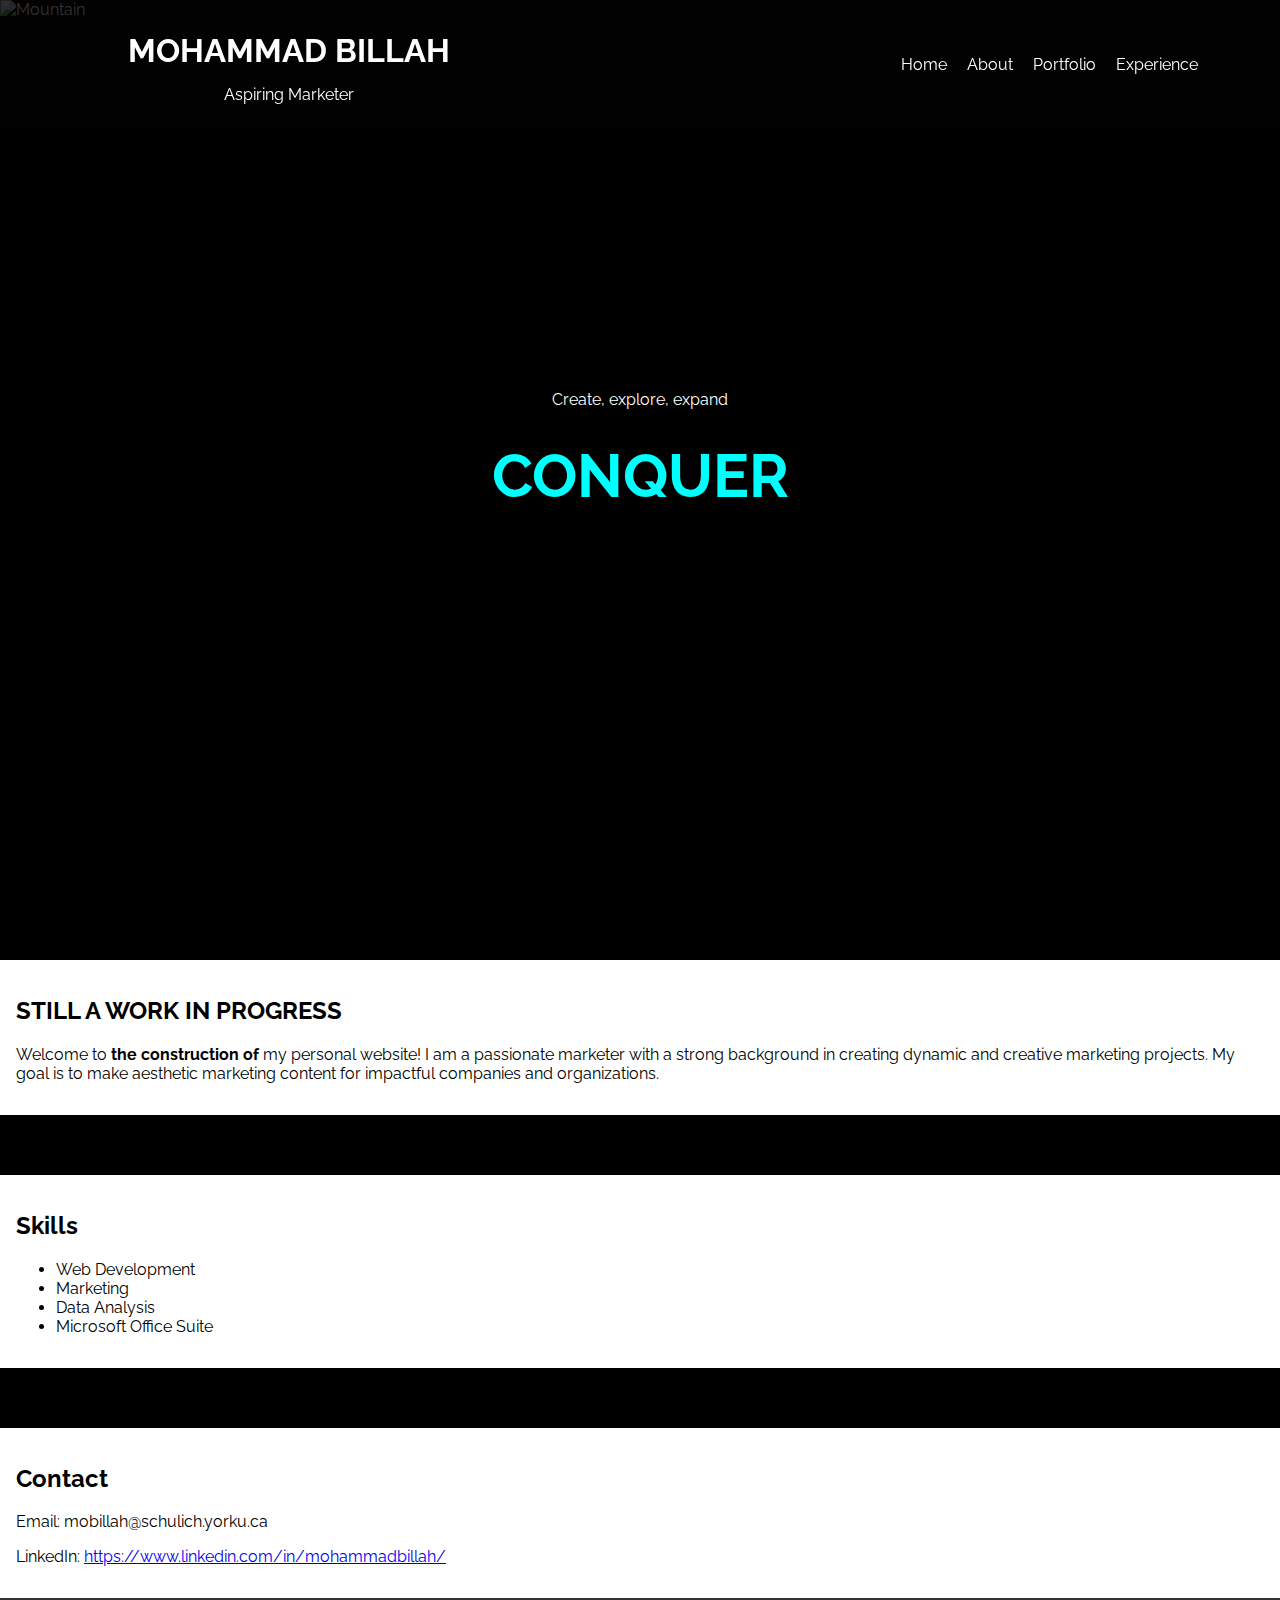
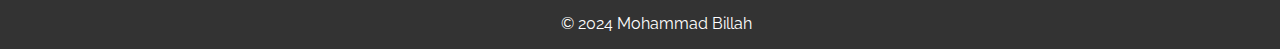
==== index.html @ 964cc2e4 "again" ====
<!DOCTYPE html>
<html lang="en">
<head>
    <link href='https://fonts.googleapis.com/css?family=Raleway' rel='stylesheet'>
    <link href='https://fonts.googleapis.com/css?family=Raleway:bold' rel='stylesheet'>
    <meta charset="UTF-8">
    <meta name="viewport" content="width=device-width, initial-scale=1.0">
    <title> Mohammad's Personal Site</title>
    <style>

        body {
            font-family: 'Raleway', sans-serif;
            margin: 0;
            background-color: #000;
            color: #fff; /* Default text color */
            max-width: 100%;
            overflow-x: hidden;
        }

        header {
            position: fixed;
            top: 0;
            width: 100%;
            background-color: rgba(1, 1, 1, 0.622);
            padding: 1em;
            text-align: center; /* Centered text for all header elements */
            z-index: 10;
        }
        
        .image-section {
        margin-top: 0%; /* Adjust the top margin to push the image section down */
        }

        @media screen and (max-width: 600px) {
            header {
                padding: 0.5em; /* Reduce padding on smaller screens */
            }

            .image-section {
                margin-top: 200px; /* Increase top margin for mobile */
                max-width: 100%;
                overflow-x: hidden;
            }
        }

        @media screen and (orientation: landscape) and (max-height: 600px) {
            header {
                padding: 0.3em; /* Reduce padding for landscape orientation */
                font-size: 80%; /* Adjust font size for smaller headers */
            }

            .image-section {
                margin-top: 100px; /* Adjust top margin for landscape orientation */
                height: 50vh; /* Reduce height in landscape mode */
                max-width: 100%;
                overflow-x: hidden;
            }

            .nav ul {
                flex-direction: row; /* Keep navigation horizontal */
                justify-content: space-around; /* Distribute space evenly */
            }

            .nav a {
                margin: 0 5px; /* Adjust margin for nav items */
            }

            section {
                margin-top: 40px; /* Adjust top margin for sections */
                padding: 0.5em; /* Reduce padding */
            }

            footer {
                position: relative; /* Adjust footer position */
            }
        }

        header h1, header p {
            margin: 0.5em 0; /* Uniform margin for header elements */
        }

        .nav ul {
            list-style: none;
            padding: 0;
            display: flex;
            justify-content: center;
            margin-top: 1em;
        }

        .nav a {
            text-decoration: none;
            color: #fff;
            margin: 0 10px; /* Uniform spacing for nav items */
        }

        .image-section {
            position: relative;
            height: 50vh;
            overflow: hidden;
        }

        .image-section img {
            width: 100%;
            height: 100%;
            object-fit: cover;
        }

        .overlay {
            position: absolute;
            top: 0;
            width: 100%;
            height: 100%;
            background: rgba(0, 0, 0, 0.5);
            display: flex;
            flex-direction: column;
            justify-content: center;
            align-items: center;
            text-align: center;
            z-index: 5;
        }

        #grow {
            height: 0%;
            font-size: 60px;
            color: aqua;
        }

        section {
            padding: 1em;
            background-color: #fff;
            color: #000; /* Text color for sections */
            box-shadow: 0 0 10px rgba(0, 0, 0, 0.1);
            margin-top: 60px; /* Adjusted margin */
        }

        footer {
            background-color: #333;
            text-align: center;
            padding: 1em;
            position: flex;
            bottom: 0;
            width: 100%;
        }

        @media (min-width: 601px) {
            header {
                display: flex;
                justify-content: space-between;
                align-items: center;
                padding: 1em 8em;
            }

            .nav ul {
                margin-right: 200px;
            }

            .image-section {
                height: 100vh;
            }
        }
    </style>
</head>
<body>

    <header>
        <div>
            <h1>MOHAMMAD BILLAH</h1>
            <p>Aspiring Marketer</p>
        </div>
        <nav class="nav">
            <ul>
                <li><a href="#">Home</a></li>
                <li><a href="./Pages/about.html">About</a></li>
                <li><a href="#">Portfolio</a></li>
                <li><a href="#">Experience</a></li>
            </ul>
        </nav>
    </header>

    <div class="image-section">
        <img src="./Public/mountain.gif" alt="Mountain">
        <div class="overlay">
            <p>Create, explore, expand</p>
            <p><strong id="grow">CONQUER</strong></p>
        </div>
    </div>

    <section>
        <h2>STILL A WORK IN PROGRESS</h2>
        <p>
            Welcome to <strong> the construction of </strong> my personal website! I am a passionate marketer with a strong
            background in creating dynamic and creative marketing projects. My goal is to make aesthetic marketing content
            for impactful companies and organizations. 
        </p>
    </section>

    <section>
        <h2>Skills</h2>
        <ul>
            <li>Web Development</li>
            <li>Marketing</li>
            <li>Data Analysis</li>
            <li>Microsoft Office Suite</li>
        </ul>
    </section>

    <section>
        <h2>Contact</h2>
        <p>Email: mobillah@schulich.yorku.ca</p>
        <p>LinkedIn: <a href="https://www.linkedin.com/in/mohammadbillah/" target="_blank">https://www.linkedin.com/in/mohammadbillah/</a></p>
    </section>

    <footer>
        &copy; 2024 Mohammad Billah
    </footer>

</body>
</html>
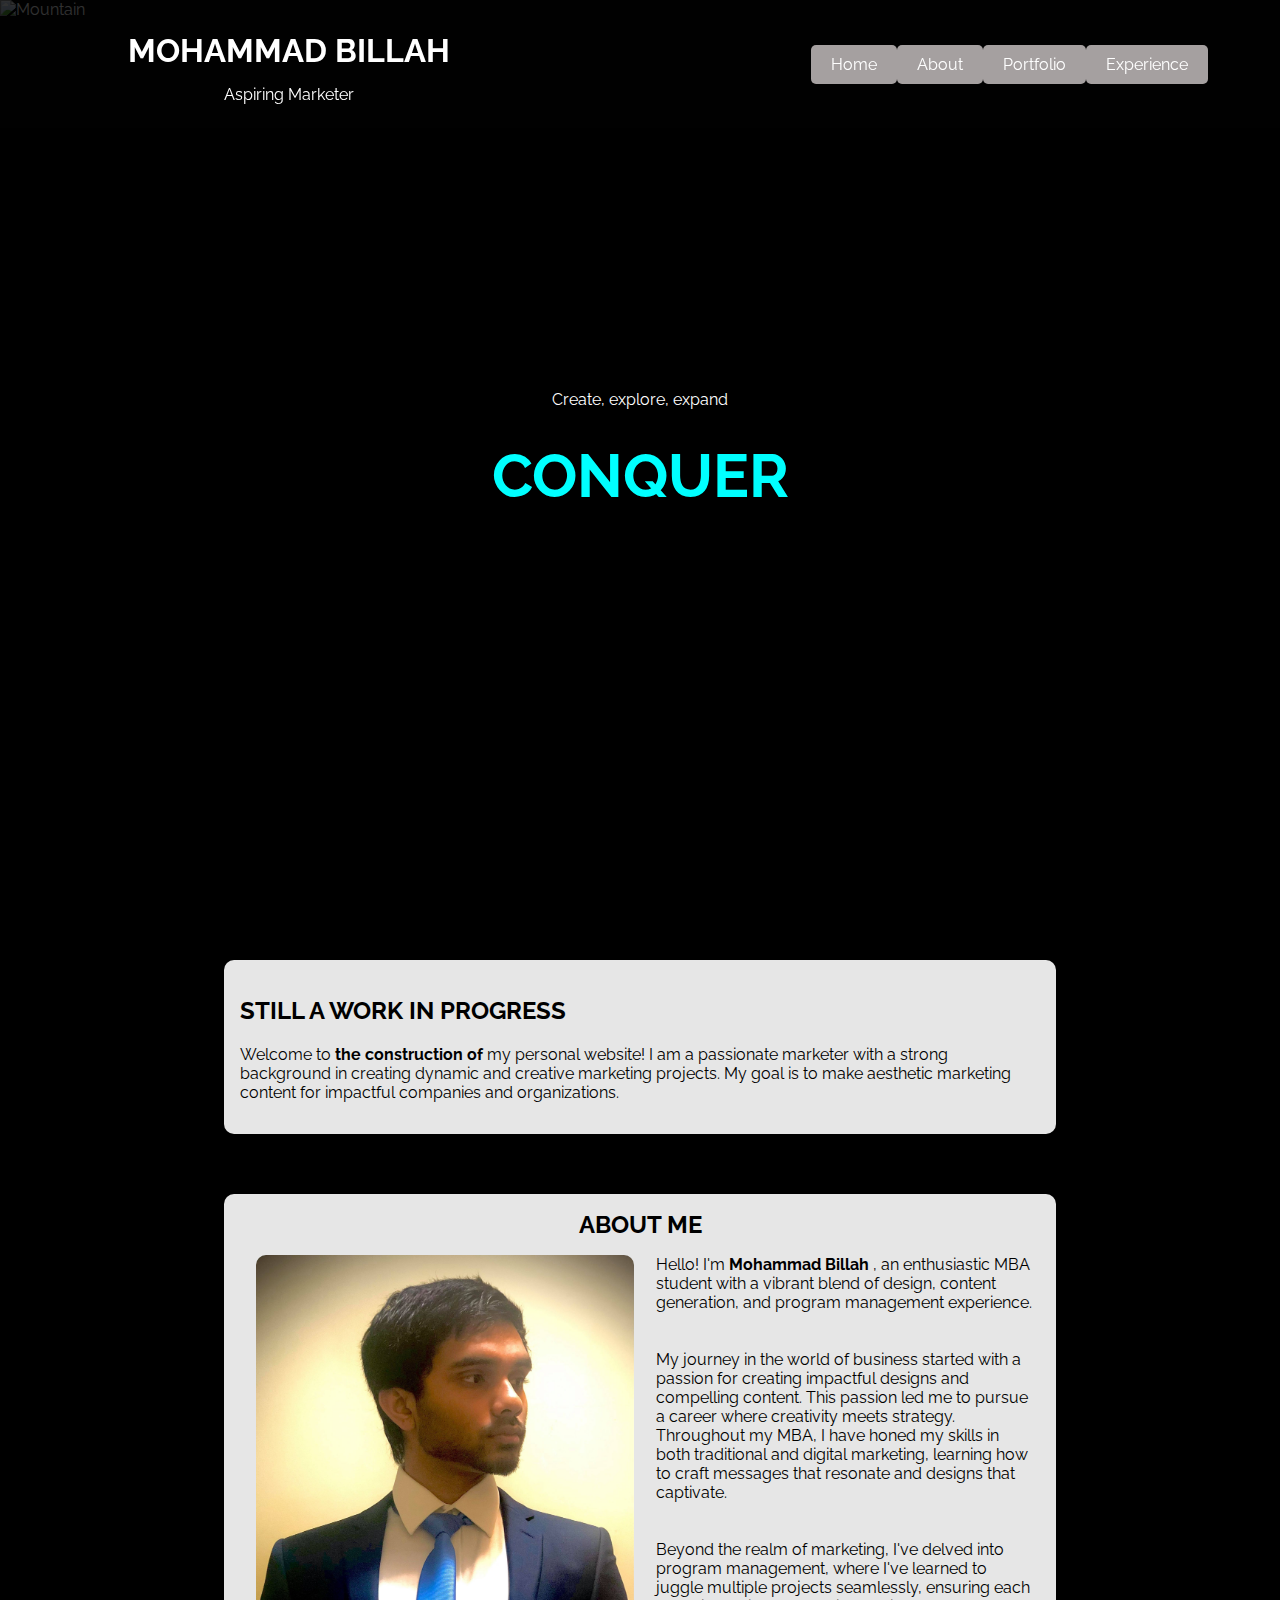
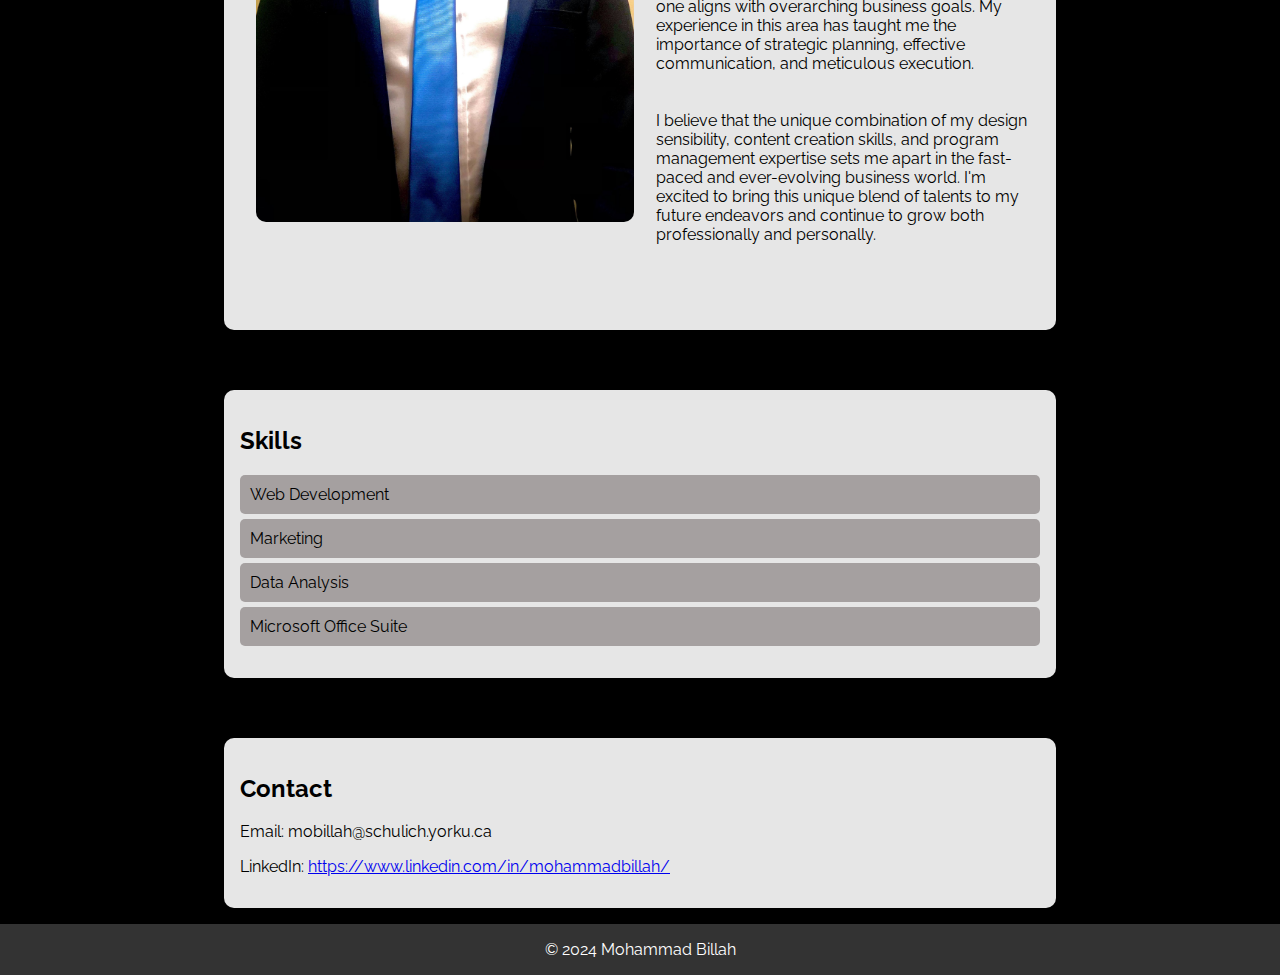
==== commit 64acd621: "New Update to Website" ====
--- a/index.html
+++ b/index.html
@@ -3,6 +3,7 @@
 <head>
     <link href='https://fonts.googleapis.com/css?family=Raleway' rel='stylesheet'>
     <link href='https://fonts.googleapis.com/css?family=Raleway:bold' rel='stylesheet'>
+    <link href="https://fonts.googleapis.com/css?family=Open+Sans:400,700&display=swap" rel="stylesheet">
     <meta charset="UTF-8">
     <meta name="viewport" content="width=device-width, initial-scale=1.0">
     <title> Mohammad's Personal Site</title>
@@ -17,6 +18,12 @@
             overflow-x: hidden;
         }
 
+
+
+        p, li, a, /* other text elements */ {
+            font-family: 'Open Sans', sans-serif;
+        }
+
         header {
             position: fixed;
             top: 0;
@@ -31,9 +38,112 @@
         margin-top: 0%; /* Adjust the top margin to push the image section down */
         }
 
+        section {
+            padding: 1em;
+            background-color: #fff;
+            color: #333;
+            box-shadow: 0 0 10px rgba(0, 0, 0, 0.1);
+            margin: 1em auto;
+            max-width: 800px;
+            border-radius: 10px; 
+        }
+
+        .work-in-progress .content-wrapper {
+            display: flex;
+            justify-content: space-between;
+            align-items: start;
+            flex-wrap: wrap;
+        }
+
+        .image-block, .text-block {
+            flex: 1;
+            margin: 10px;
+            padding: 1em;
+            box-sizing: border-box;
+        }
+
+        .image-block img {
+            max-width: 100%;
+            height: auto;
+            border-radius: 10px;
+        }
+
+        ul {
+            list-style-type: none;
+            padding: 0;
+            align-items: center;
+        }
+
+        ul li {
+            background-color: #a5a0a0;
+            margin: 5px 0;
+            padding: 10px;
+            border-radius: 5px;
+        }
+
+
+        .work-in-progress {
+            text-align: center;
+            margin-top: 60px;
+        }
+
+        .content {
+            text-align: left;
+            margin-top: 0;
+            font-size: px;
+        }
+
+        .section-title {
+            margin: 0px 0px 0px 0px;
+            margin-bottom: 0px;
+            color: #000;
+        }
+
+
+
+        .content-wrapper {
+            display: flex;
+            justify-content: space-around;
+            align-items: center;
+            flex-wrap: wrap; /* Allows content to stack on smaller screens */
+        }
+
+        .image-block, .text-block {
+            flex: 1; /* Each block takes equal width */
+            margin: 0px -10px 0px 0px;
+            padding: 1em;
+            box-sizing: border-box;
+        }
+
+        .image-block img {
+            max-width: 100%; /* Ensures image scales down */
+            height: auto;
+        }
+
         @media screen and (max-width: 600px) {
+            .image-block, .text-block {
+                width: 100%; /* Full width for smaller screens */
+                flex-basis: auto; /* Override flex property for stacking */
+            }
+        }
+
+
+        @media screen and (max-width: 600px) {
+            max-width: 100%;
+            overflow-x: hidden;
+            
+            html,body {
+                width: 100%;
+                height: 100%;
+                margin-right: 0px;
+                padding: 0px;
+                overflow-x: hidden; 
+            }
+
             header {
                 padding: 0.5em; /* Reduce padding on smaller screens */
+                max-width: 100%;
+                overflow-x: hidden;
             }
 
             .image-section {
@@ -44,9 +154,12 @@
         }
 
         @media screen and (orientation: landscape) and (max-height: 600px) {
+
             header {
                 padding: 0.3em; /* Reduce padding for landscape orientation */
                 font-size: 80%; /* Adjust font size for smaller headers */
+                max-width: 100%;
+                overflow-x: hidden;
             }
 
             .image-section {
@@ -72,6 +185,7 @@
 
             footer {
                 position: relative; /* Adjust footer position */
+                margin-right: 0px;
             }
         }
 
@@ -102,7 +216,6 @@
         .image-section img {
             width: 100%;
             height: 100%;
-            object-fit: cover;
         }
 
         .overlay {
@@ -139,7 +252,7 @@
             padding: 1em;
             position: flex;
             bottom: 0;
-            width: 100%;
+            width: cover;
         }
 
         @media (min-width: 601px) {
@@ -158,6 +271,43 @@
                 height: 100vh;
             }
         }
+
+        #skills ul li {
+            opacity: 0;
+            transform: translateX(-20px);
+            transition: opacity 0.3s ease, transform 0.3s ease;
+        }
+
+        .background-image-overlay {
+            position: relative;
+            background-image: url(./Public/IMG_0350.jpg); /* Replace with your image path */
+            background-size: cover; /* Cover the entire area */
+            background-position: left; /* Center the image */
+            background-attachment: fixed; /* Optional: creates a parallax effect */
+        }
+
+        section {
+            background-color: rgba(255, 255, 255, 0.9); /* Slightly transparent white background */
+            /* Rest of your section styles */
+        }
+
+
+        <script>
+            document.addEventListener('DOMContentLoaded', function() {
+                const skills = document.querySelectorAll('#skills ul li');
+                let delay = 0;
+                skills.forEach(skill => {
+                    setTimeout(() => {
+                        skill.style.opacity = '1';
+                        skill.style.transform = 'translateX(0)';
+                    }, delay);
+                    delay += 300;
+                });
+            });
+        </script>
+
+
+
     </style>
 </head>
 <body>
@@ -185,30 +335,75 @@
         </div>
     </div>
 
-    <section>
-        <h2>STILL A WORK IN PROGRESS</h2>
-        <p>
-            Welcome to <strong> the construction of </strong> my personal website! I am a passionate marketer with a strong
-            background in creating dynamic and creative marketing projects. My goal is to make aesthetic marketing content
-            for impactful companies and organizations. 
-        </p>
-    </section>
-
-    <section>
-        <h2>Skills</h2>
-        <ul>
-            <li>Web Development</li>
-            <li>Marketing</li>
-            <li>Data Analysis</li>
-            <li>Microsoft Office Suite</li>
-        </ul>
-    </section>
-
-    <section>
-        <h2>Contact</h2>
-        <p>Email: mobillah@schulich.yorku.ca</p>
-        <p>LinkedIn: <a href="https://www.linkedin.com/in/mohammadbillah/" target="_blank">https://www.linkedin.com/in/mohammadbillah/</a></p>
-    </section>
+
+
+    <div class="background-image-overlay">    
+        <!-- STILL A WORK IN PROGRESS Section -->
+        <section>
+            <h2>STILL A WORK IN PROGRESS</h2>
+            <p>
+                Welcome to <strong> the construction of </strong> my personal website! I am a passionate marketer with a strong
+                background in creating dynamic and creative marketing projects. My goal is to make aesthetic marketing content
+                for impactful companies and organizations. 
+            </p>
+        </section>
+
+        <!-- About Me Section -->
+        <section class="work-in-progress">
+            <h2 class="section-title">ABOUT ME</h2>
+            <div class="content-wrapper">
+                <div class="image-block">
+                    <img src="./Public/Suit and Tie.jpg" alt="Mohammad Billah">
+                </div>
+                <div class="text-block">
+                    <!-- Your about me content here -->
+                    <p class="content">
+                        Hello! I'm <strong> Mohammad Billah </strong>, an enthusiastic MBA student with a vibrant blend of design, content generation, and program management experience.<br /> <br /> <br /> 
+                        My journey in the world of business started with a passion for creating impactful designs and compelling content. This passion led me to pursue a career where creativity meets strategy. Throughout my MBA, I have honed my skills in both traditional and digital marketing, learning how to craft messages that resonate and designs that captivate. <br /> <br /> <br /> 
+                        Beyond the realm of marketing, I've delved into program management, where I've learned to juggle multiple projects seamlessly, ensuring each one aligns with overarching business goals. My experience in this area has taught me the importance of strategic planning, effective communication, and meticulous execution. <br /> <br /> <br />
+                        I believe that the unique combination of my design sensibility, content creation skills, and program management expertise sets me apart in the fast-paced and ever-evolving business world. I'm excited to bring this unique blend of talents to my future endeavors and continue to grow both professionally and personally. <br /> <br /> <br />
+                    </p>
+                </div>
+            </div>
+        </section>
+
+    <!--   
+        <section class="work-in-progress">
+            <h2 class="section-title">About Me</h2>
+            <div class="content-wrapper">
+                <div class="image-block">
+                    <img src="./Public/Suit and Tie.jpg" alt="Your Name">
+                </div>
+                <div class="text-block">
+                    <p class="content">
+                        Hello! I'm <strong> Mohammad Billah </strong>, an enthusiastic MBA student with a vibrant blend of design, content generation, and program management experience.<br /> <br /> <br /> 
+                        My journey in the world of business started with a passion for creating impactful designs and compelling content. This passion led me to pursue a career where creativity meets strategy. Throughout my MBA, I have honed my skills in both traditional and digital marketing, learning how to craft messages that resonate and designs that captivate. <br /> <br /> <br /> 
+                        Beyond the realm of marketing, I've delved into program management, where I've learned to juggle multiple projects seamlessly, ensuring each one aligns with overarching business goals. My experience in this area has taught me the importance of strategic planning, effective communication, and meticulous execution. <br /> <br /> <br />
+                        I believe that the unique combination of my design sensibility, content creation skills, and program management expertise sets me apart in the fast-paced and ever-evolving business world. I'm excited to bring this unique blend of talents to my future endeavors and continue to grow both professionally and personally. <br /> <br /> <br />
+                    </p>
+                    <!-- Add more content as needed 
+                </div>
+            </div>
+        </section>
+    -->  
+
+        <section>
+            <h2>Skills</h2>
+            <ul>
+                <li>Web Development</li>
+                <li>Marketing</li>
+                <li>Data Analysis</li>
+                <li>Microsoft Office Suite</li>
+            </ul>
+        </section>
+
+        <section>
+            <h2>Contact</h2>
+            <p>Email: mobillah@schulich.yorku.ca</p>
+            <p>LinkedIn: <a href="https://www.linkedin.com/in/mohammadbillah/" target="_blank">https://www.linkedin.com/in/mohammadbillah/</a></p>
+        </section>
+
+    </div>
 
     <footer>
         &copy; 2024 Mohammad Billah
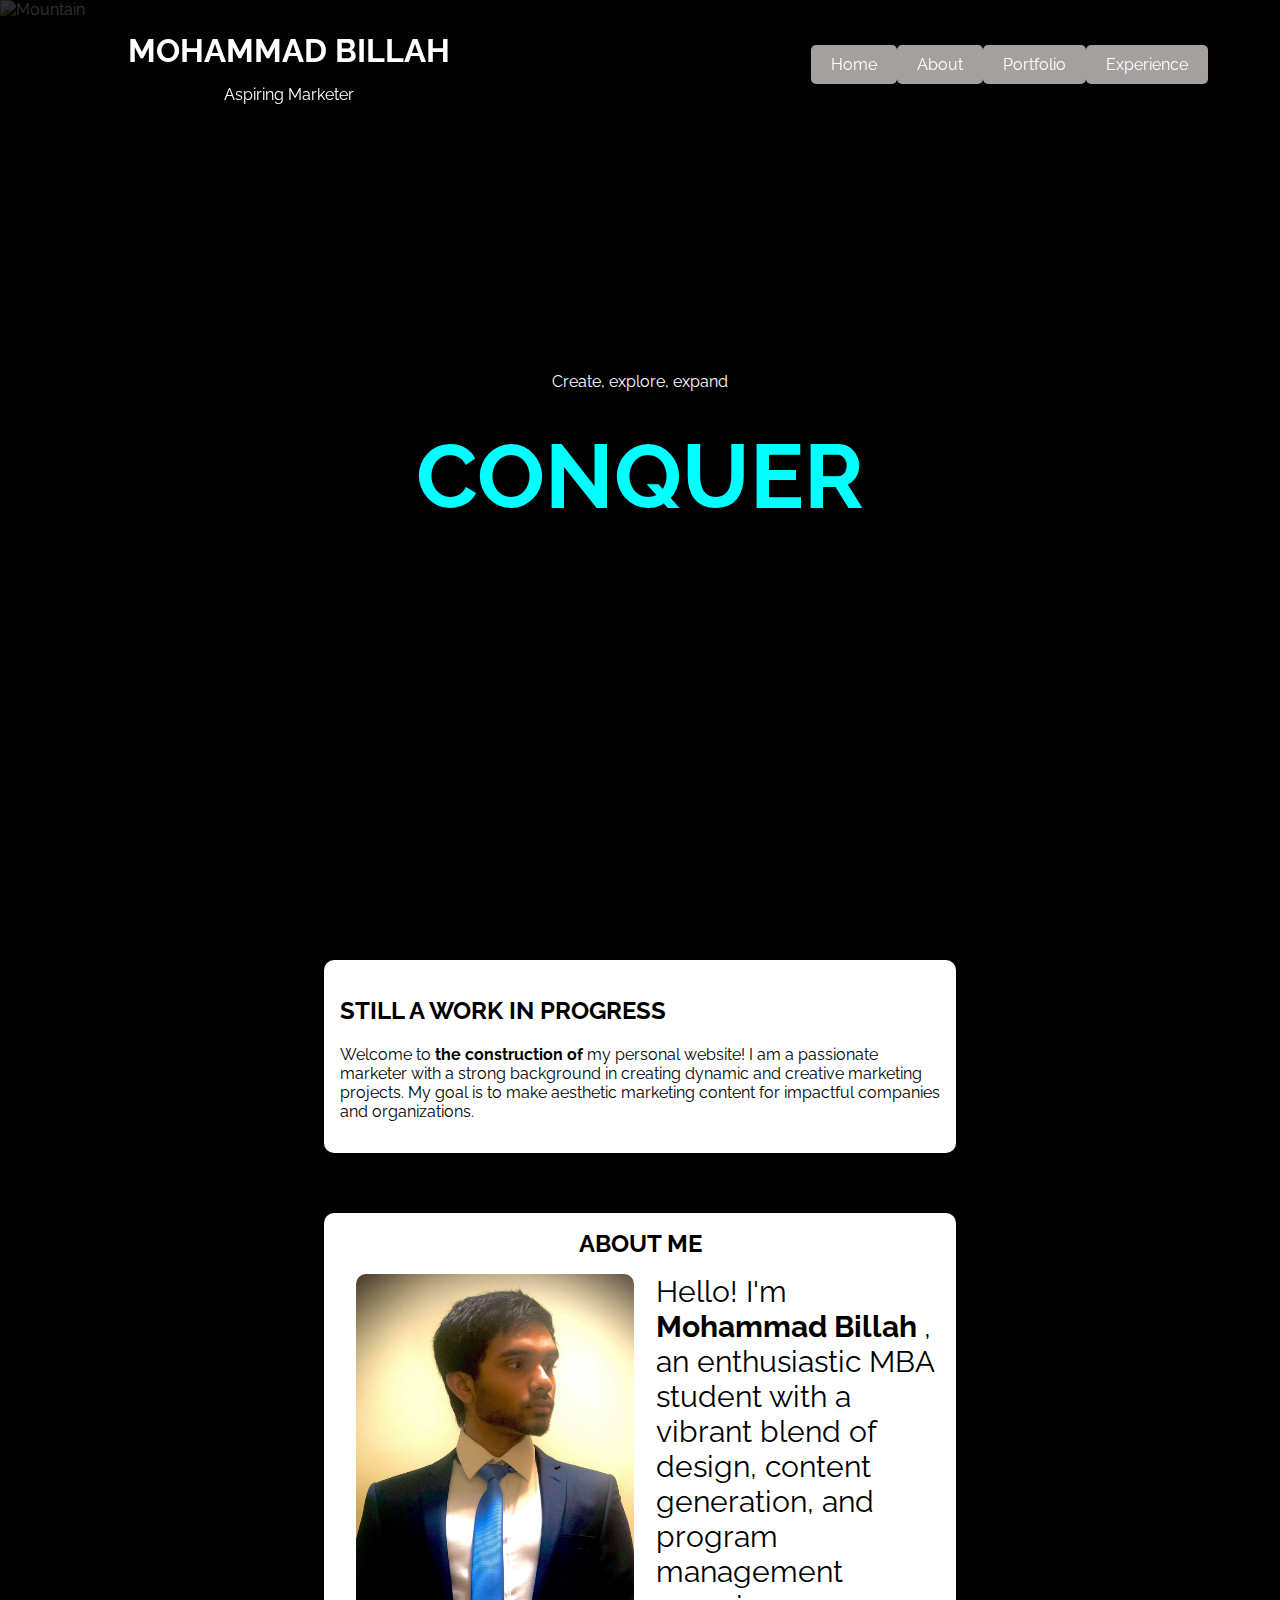
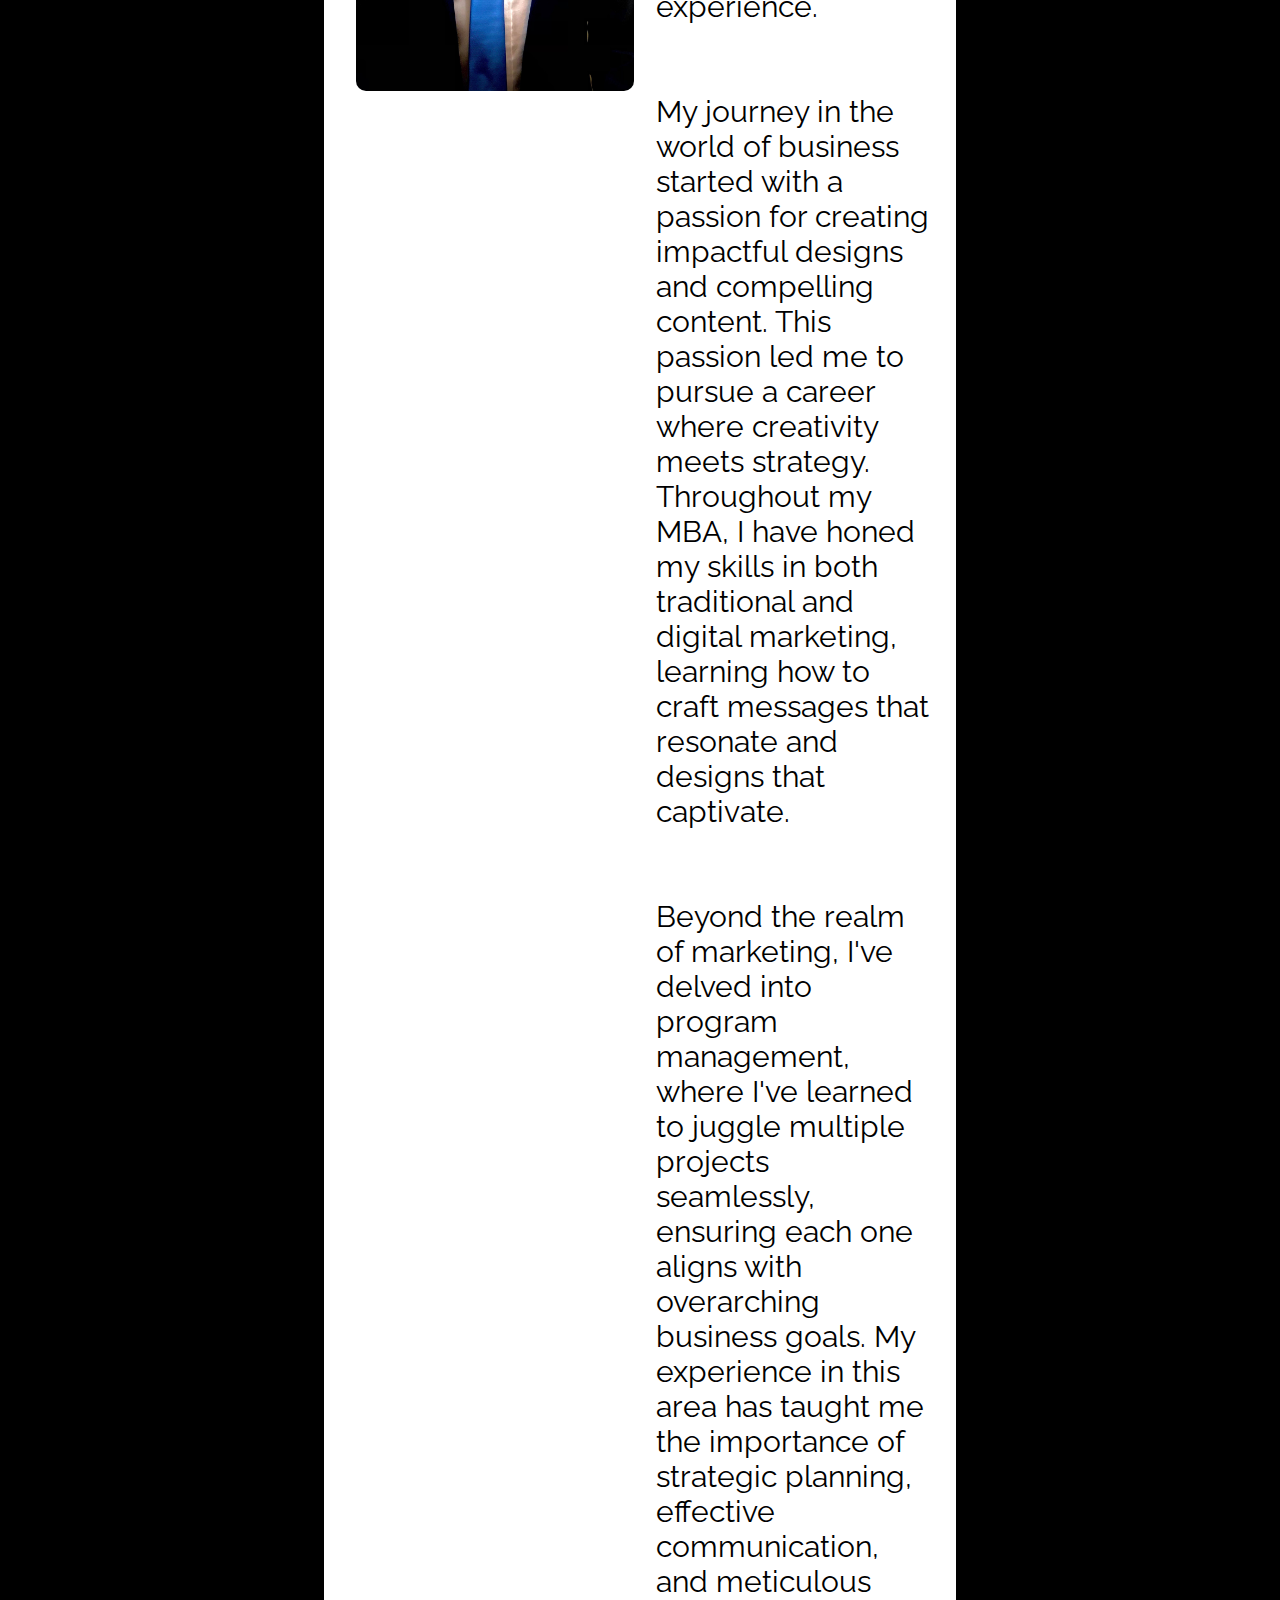
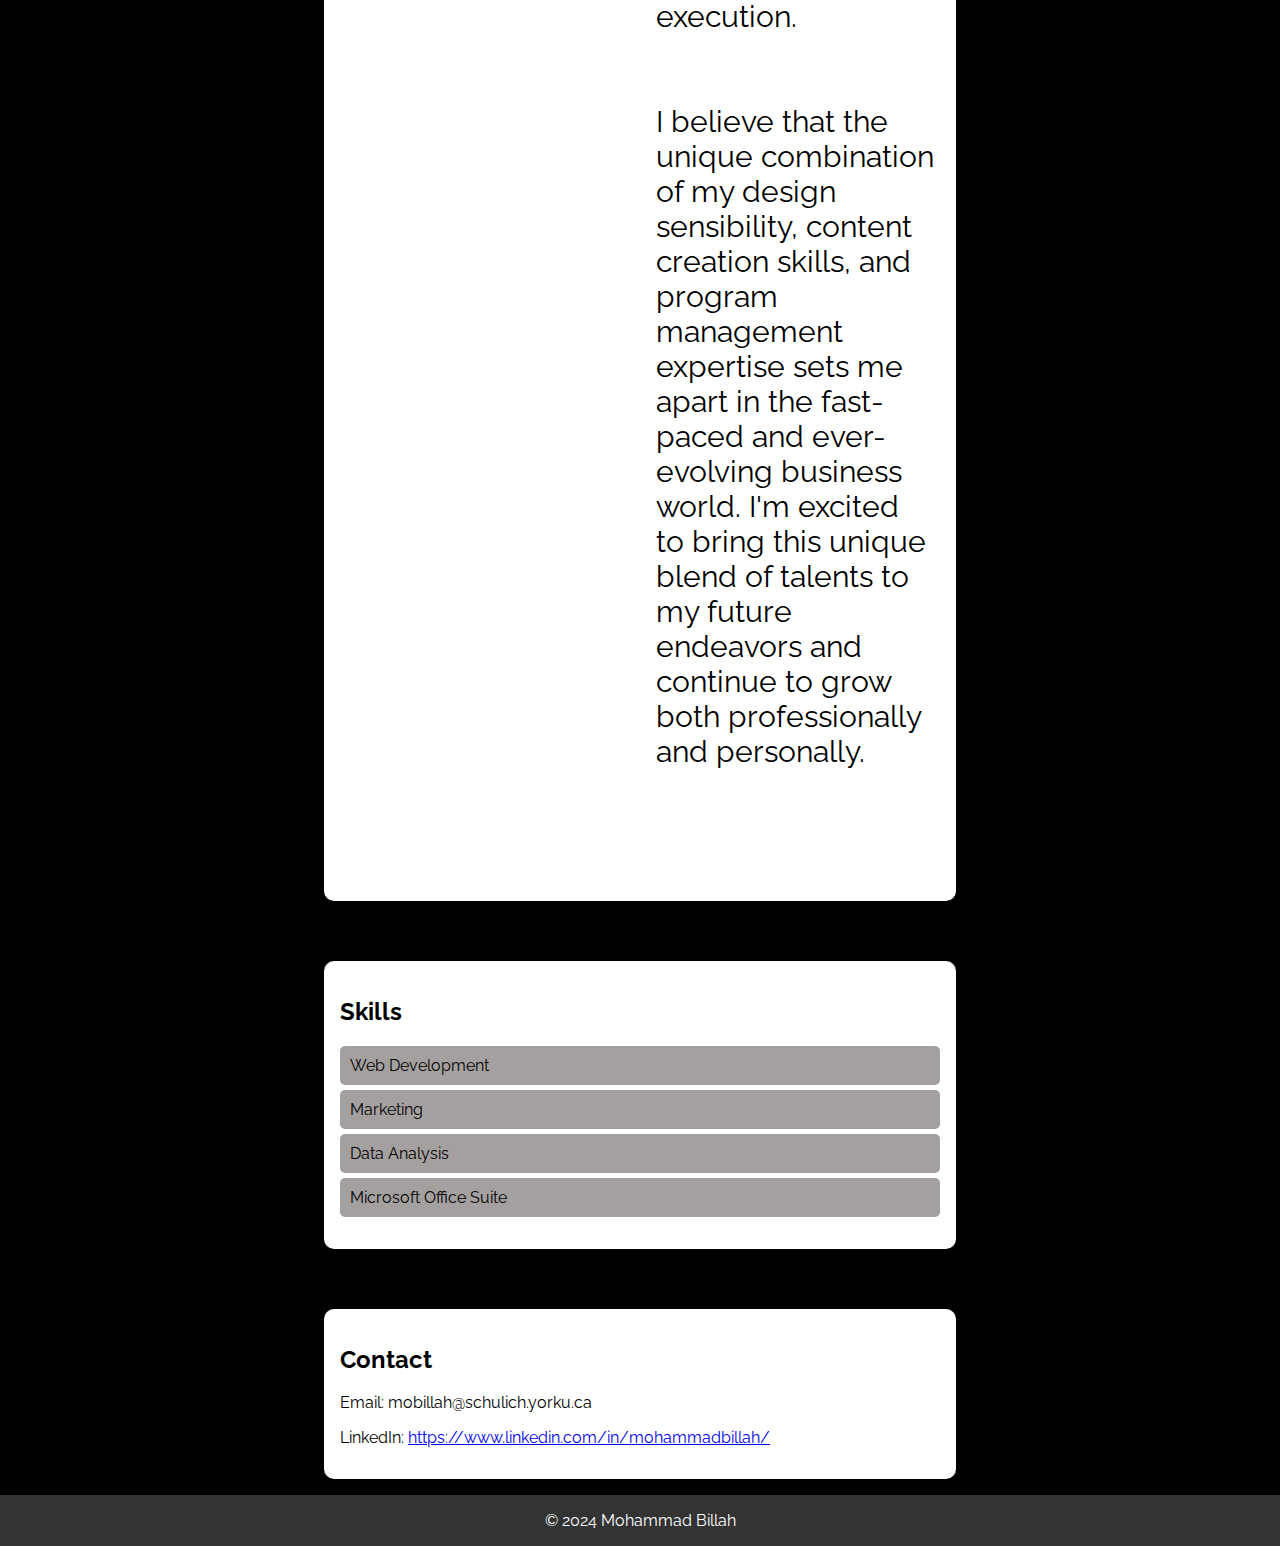
==== commit 90608be5: "font" ====
--- a/index.html
+++ b/index.html
@@ -44,7 +44,7 @@
             color: #333;
             box-shadow: 0 0 10px rgba(0, 0, 0, 0.1);
             margin: 1em auto;
-            max-width: 800px;
+            max-width: 600px;
             border-radius: 10px; 
         }
 
@@ -90,7 +90,7 @@
         .content {
             text-align: left;
             margin-top: 0;
-            font-size: px;
+            font-size: 30px;
         }
 
         .section-title {
@@ -234,7 +234,7 @@
 
         #grow {
             height: 0%;
-            font-size: 60px;
+            font-size: 90px;
             color: aqua;
         }
 
@@ -283,12 +283,13 @@
             background-image: url(./Public/IMG_0350.jpg); /* Replace with your image path */
             background-size: cover; /* Cover the entire area */
             background-position: left; /* Center the image */
-            background-attachment: fixed; /* Optional: creates a parallax effect */
-        }
-
-        section {
-            background-color: rgba(255, 255, 255, 0.9); /* Slightly transparent white background */
-            /* Rest of your section styles */
+            background-attachment: fixed; /* Creates a parallax effect on non-mobile devices */
+        }
+
+        @media screen and (max-width: 600px) {
+            .background-image-overlay {
+                background-attachment: fixed; /* Change to scroll for mobile devices */
+            }
         }
 
 
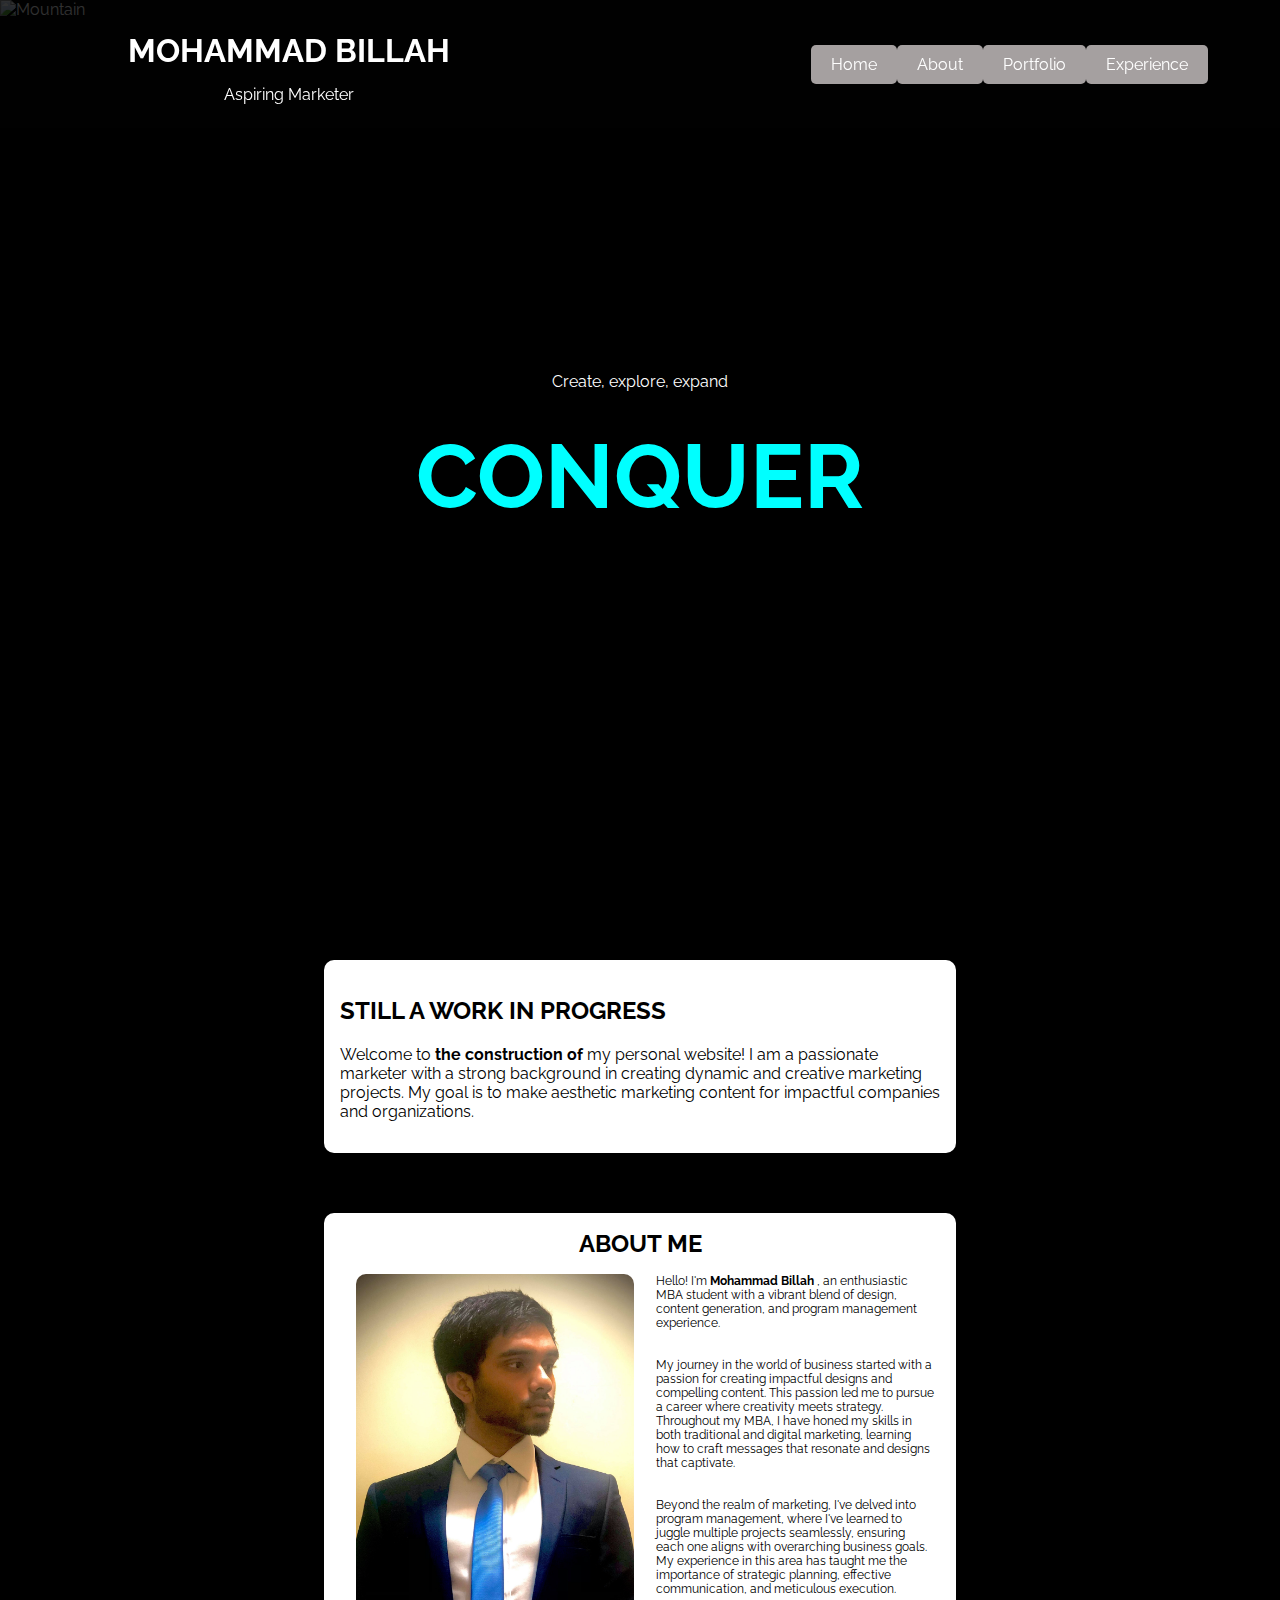
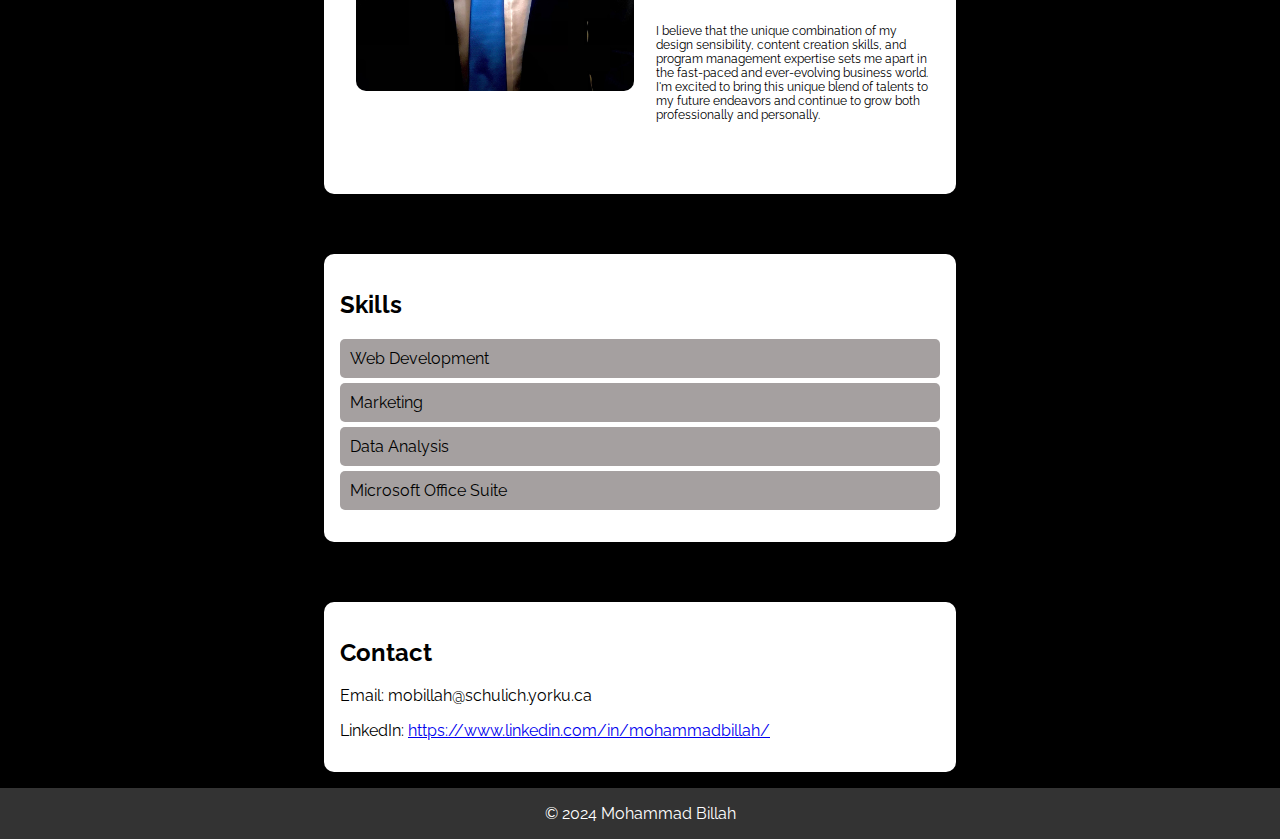
==== commit d0e5556d: "font" ====
--- a/index.html
+++ b/index.html
@@ -90,7 +90,7 @@
         .content {
             text-align: left;
             margin-top: 0;
-            font-size: 30px;
+            font-size: 12px;
         }
 
         .section-title {
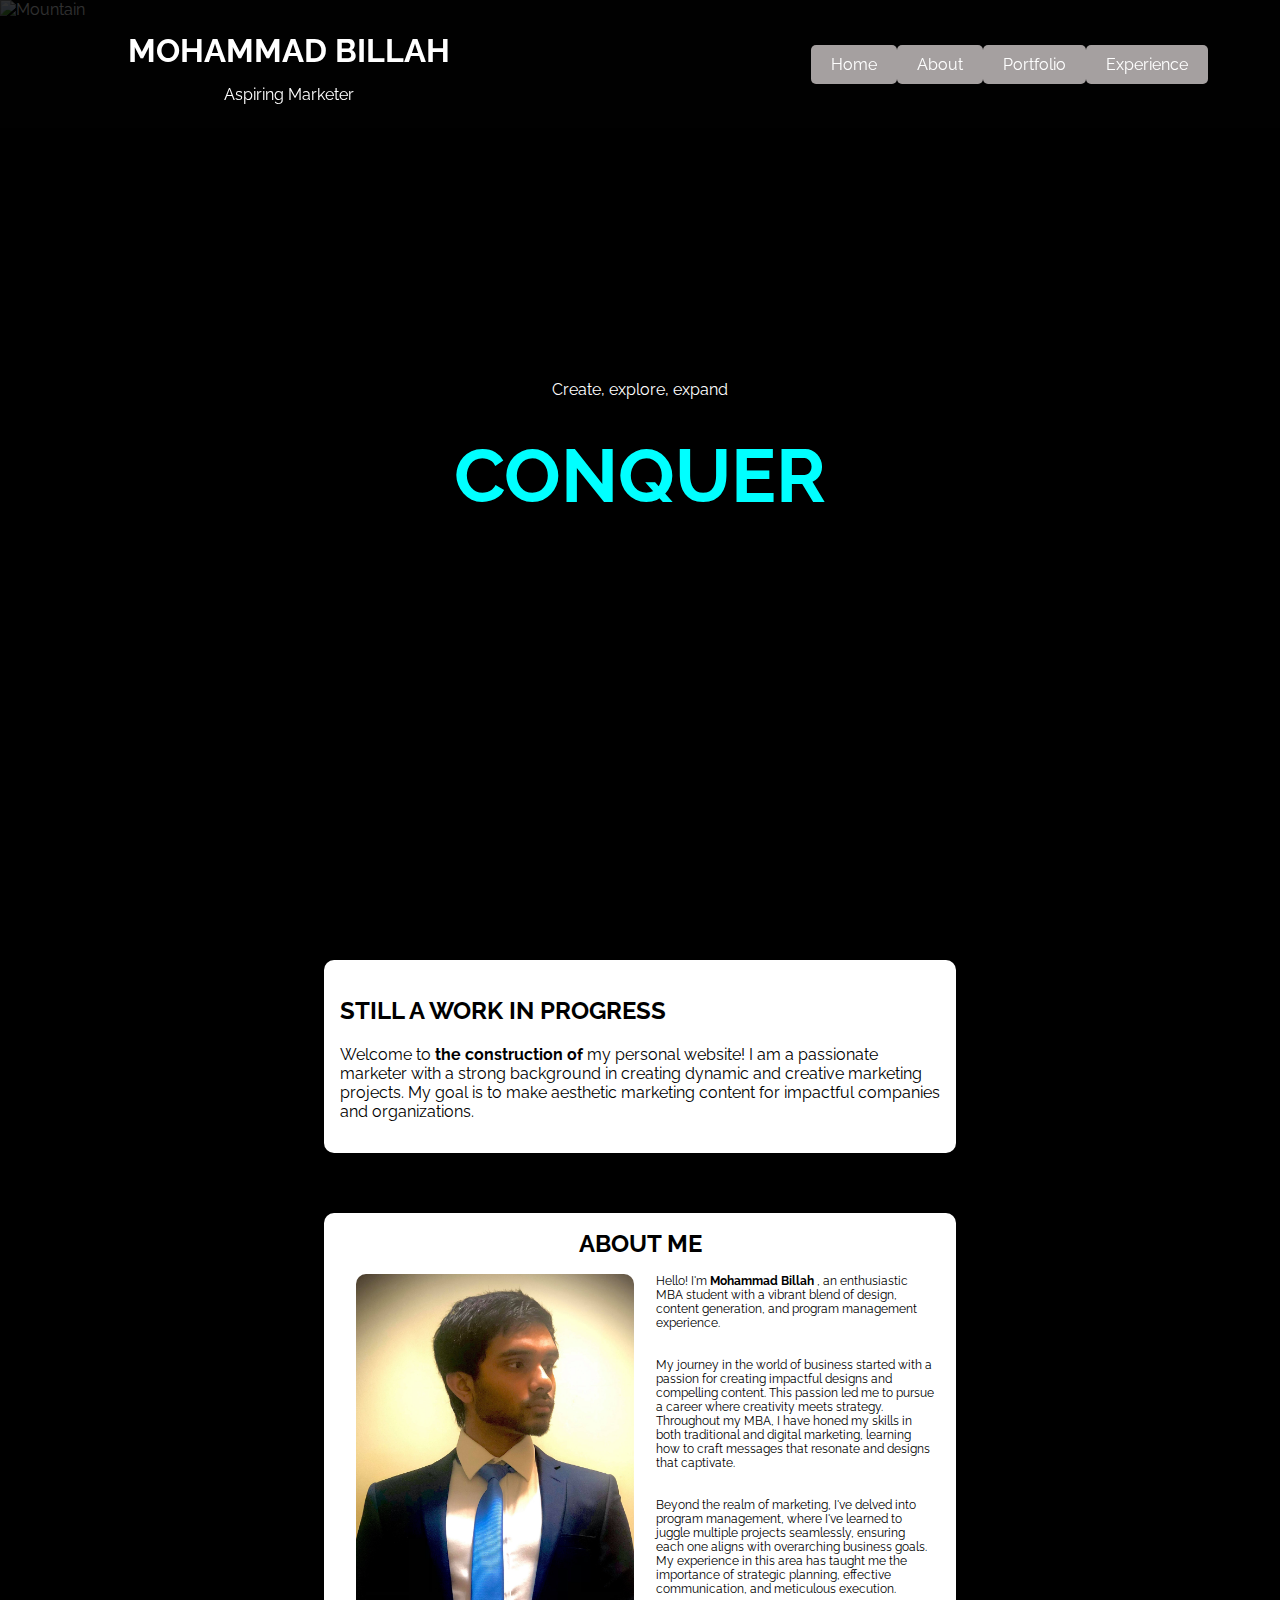
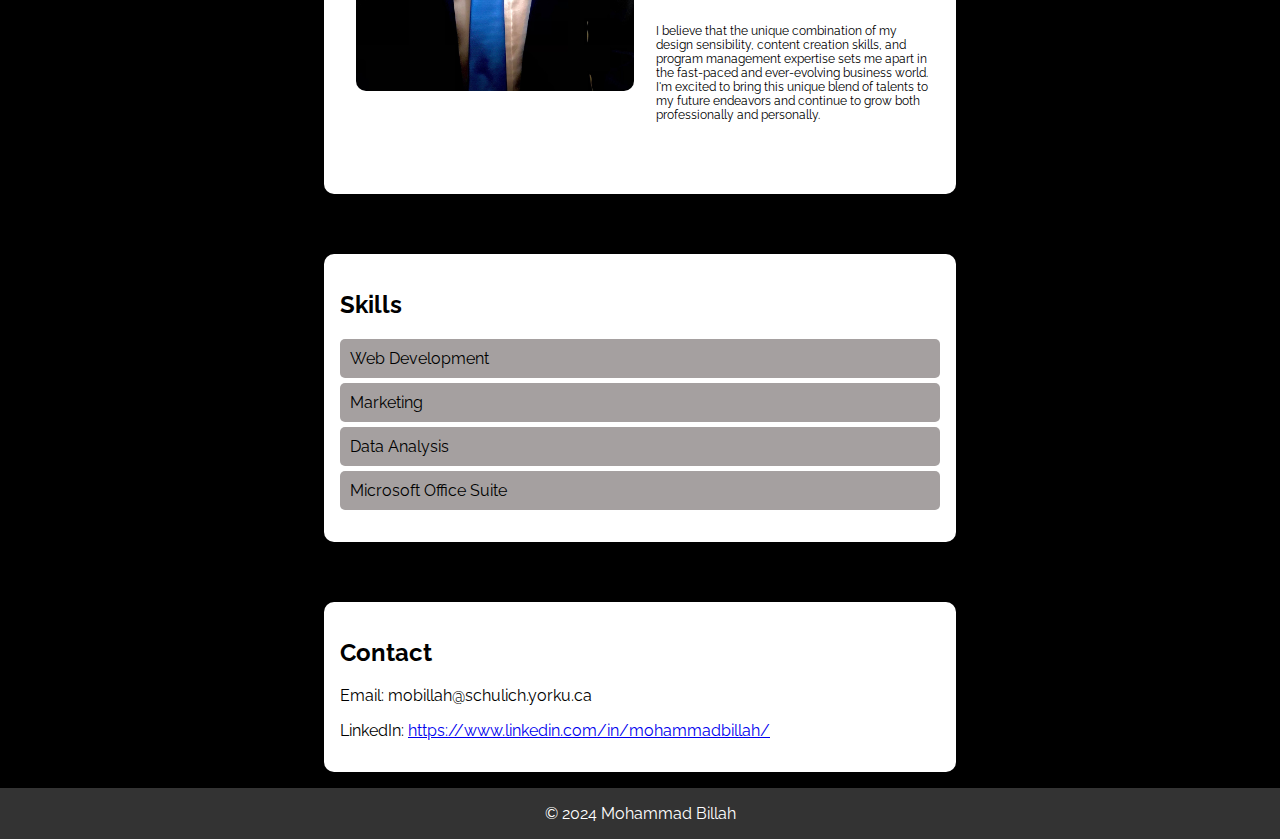
==== commit 4b931f95: "font" ====
--- a/index.html
+++ b/index.html
@@ -234,7 +234,7 @@
 
         #grow {
             height: 0%;
-            font-size: 90px;
+            font-size: 75px;
             color: aqua;
         }
 
